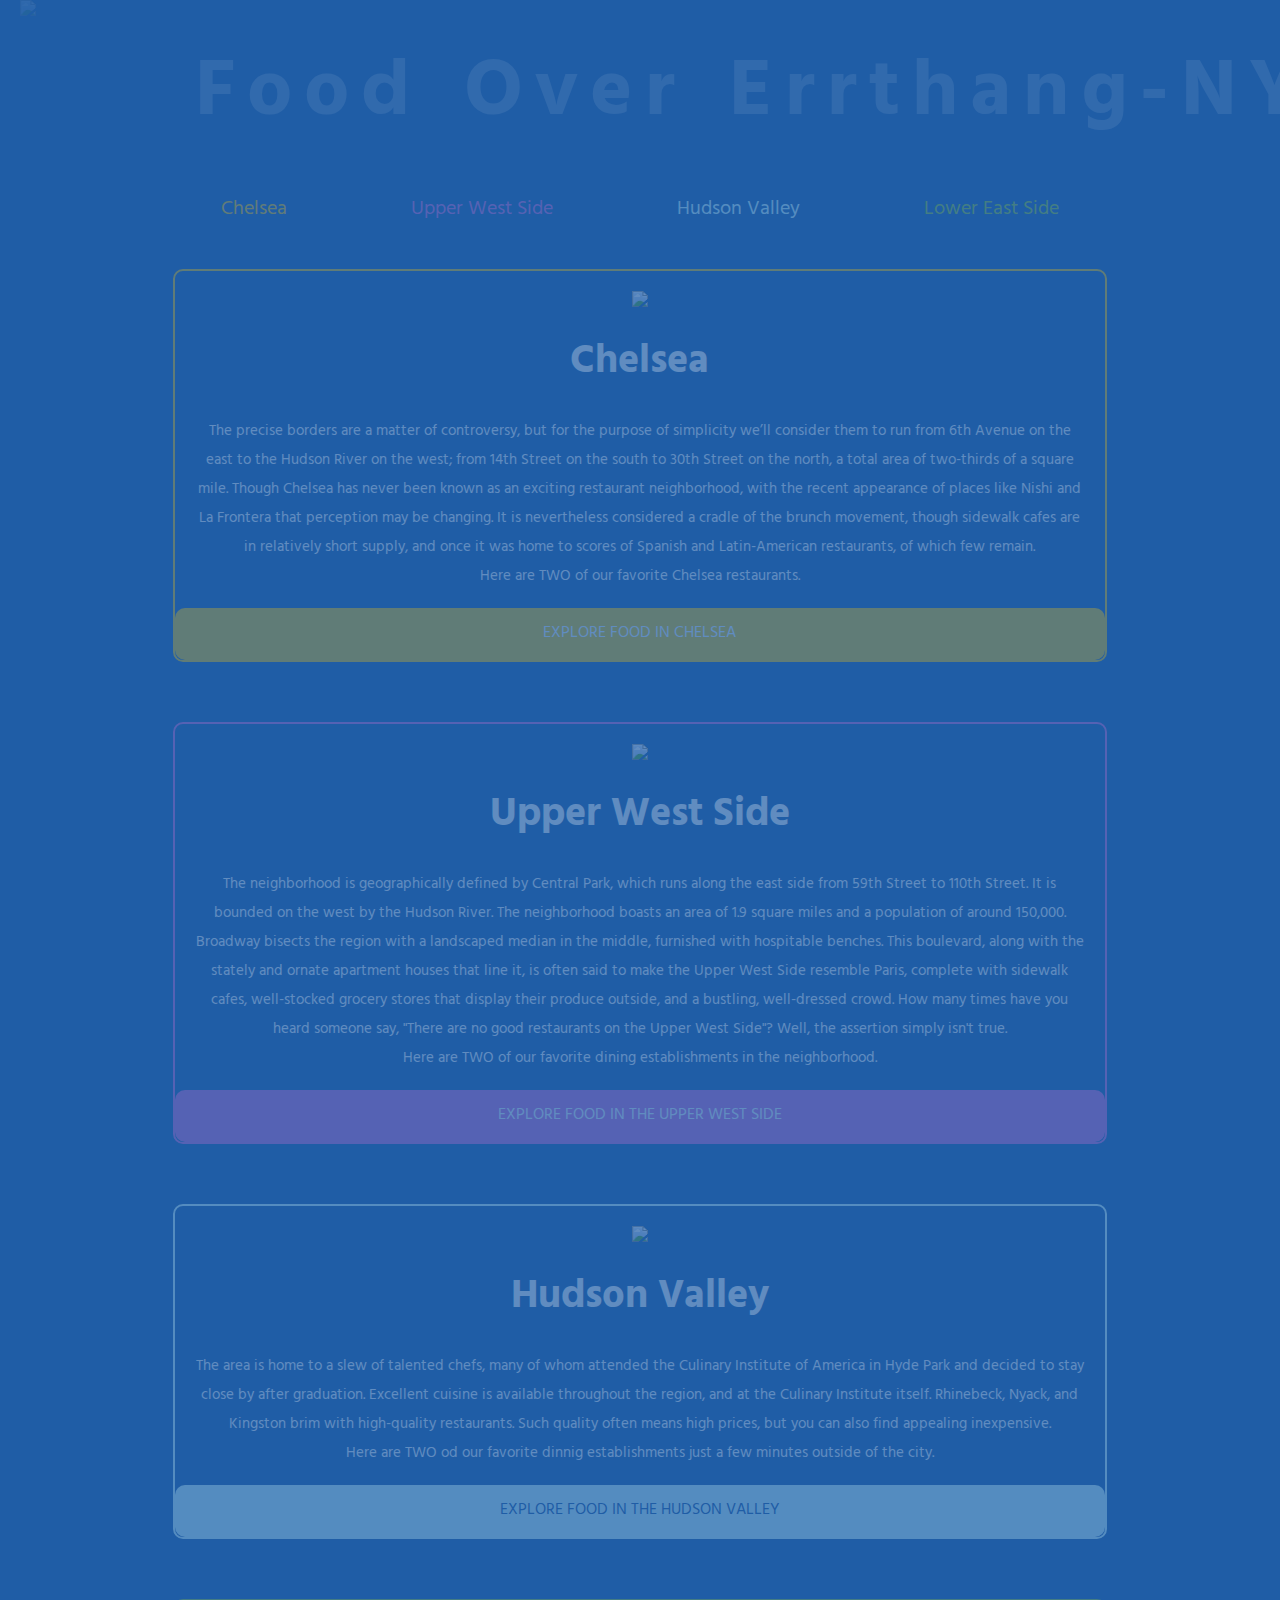
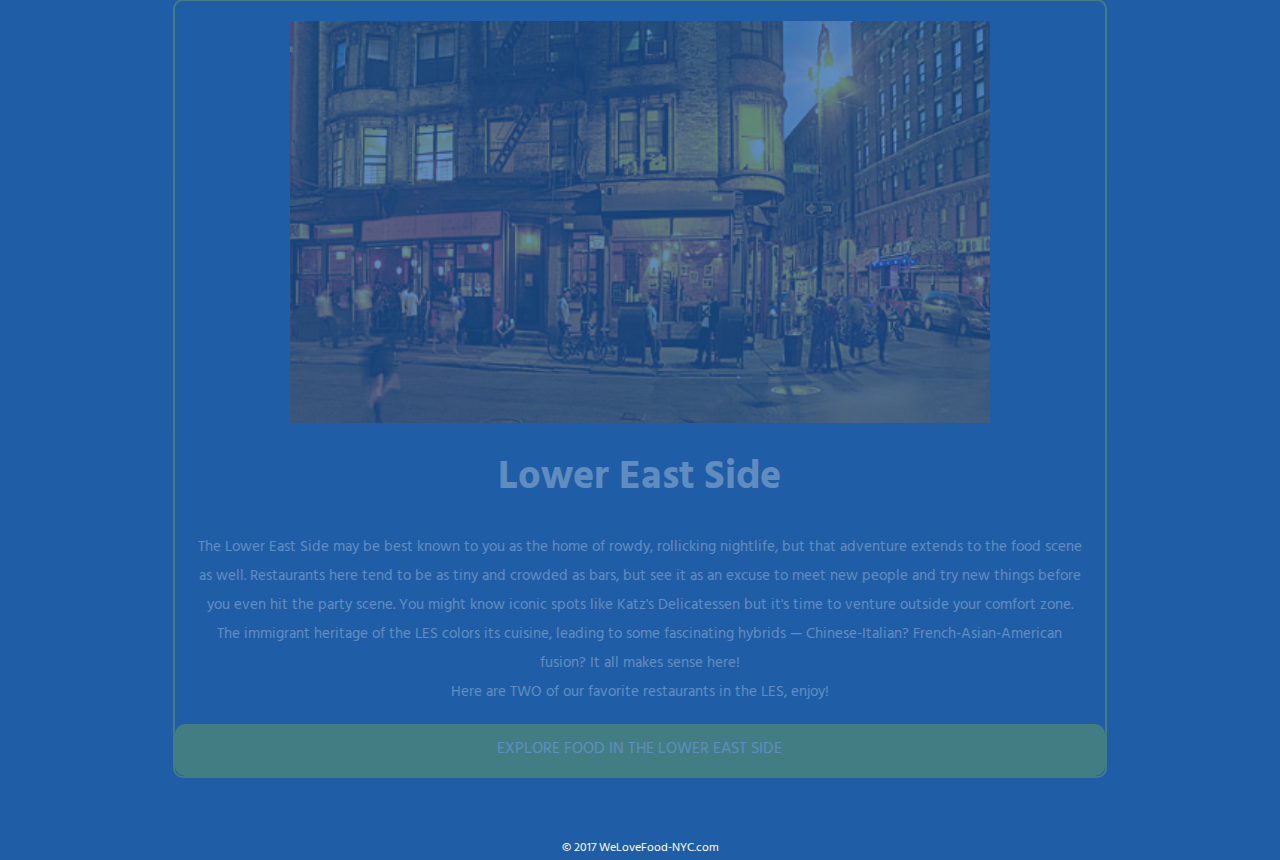
==== index.html @ e75022dc "Merge pull request #4 from kellyrogers14/homepageUpdates" ====
<!DOCTYPE html>
<html>
<head>
  <title>We Love Food-NYC</title>
  <link href="https://fonts.googleapis.com/css?family=Hind+Guntur" rel="stylesheet">
  <link rel="stylesheet" type="text/css" href="css/styles.css">
</head>

<body>
  <div class="header">
      <a href="index.html">
      <img src="http://www.uiw.edu/housing/Images_old/Icons/056942-glossy-black-icon-food-beverage-knife-fork3.png">
    </a>
    <h1>Food Over Errthang-NY</h1>


  </div>

  <div class="nav">
    <ul>
      <li id="first"><a href="#chelsea">Chelsea</a></li>
      <li id="second"><a href="#UWS">Upper West Side</a></li>
      <li id="third"><a href="#HV">Hudson Valley</a></li>
      <li id="fourth"><a href="#LES">Lower East Side</a></li>
    </ul>
  </div>

  <div class="hoods">
    <div class="hood1" id="chelsea">
      <div class="hood-img">
        <img src="images/Chelsea_main.jpg" width="700px">
      </div>
      <div class="hood-description">
        <ul>
          <li> <h2>Chelsea</h2> </li>
          <li> <p>The precise borders are a matter of controversy, but for the purpose of simplicity we’ll consider them to run from 6th Avenue on the east to the Hudson River on the west; from 14th Street on the south to 30th Street on the north, a total area of two-thirds of a square mile.  Though Chelsea has never been known as an exciting restaurant neighborhood, with the recent appearance of places like Nishi and La Frontera that perception may be changing.  It is nevertheless considered a cradle of the brunch movement, though sidewalk cafes are in relatively short supply, and once it was home to scores of Spanish and Latin-American restaurants, of which few remain. <br>Here are TWO of our favorite Chelsea restaurants.</p>
          </li>
        </ul>
      </div>
      <div class="explore1">
        <a href="#">Explore food in Chelsea</a>
      </div>
    </div>

    <div class="hood2" id="UWS">
      <div class="hood-img">
        <img src="images/UpperWestSide_main.jpg" width="700px">
      </div>
      <div class="hood-description">
        <ul>
          <li> <h2>Upper West Side</h2> </li>
          <li> <p>The neighborhood is geographically defined by Central Park, which runs along the east side from 59th Street to 110th Street.  It is bounded on the west by the Hudson River. The neighborhood boasts an area of 1.9 square miles and a population of around 150,000.  Broadway bisects the region with a landscaped median in the middle, furnished with hospitable benches.  This boulevard, along with the stately and ornate apartment houses that line it, is often said to make the Upper West Side resemble Paris, complete with sidewalk cafes, well-stocked grocery stores that display their produce outside, and a bustling, well-dressed crowd.  How many times have you heard someone say, "There are no good restaurants on the Upper West Side"?  Well, the assertion simply isn't true.  <br>Here are TWO of our favorite dining establishments in the neighborhood.</p> </li>
        </ul>
      </div>
      <div class="explore2">
        <a href="#">Explore food in the Upper West Side</a>
      </div>
    </div>

    <div class="hood3" id="HV">
      <div class="hood-img">
        <img src="images/HudsonValley_main.jpg" width="700px">
      </div>
      <div class="hood-description">
        <ul>
          <li> <h2>Hudson Valley</h2> </li>
          <li> <p>The area is home to a slew of talented chefs, many of whom attended the Culinary Institute of America in Hyde Park and decided to stay close by after graduation.  Excellent cuisine is available throughout the region, and at the Culinary Institute itself.  Rhinebeck, Nyack, and Kingston brim with high-quality restaurants.  Such quality often means high prices, but you can also find appealing inexpensive.  <br>Here are TWO od our favorite dinnig establishments just a few minutes outside of the city.</p> </li>
        </ul>
      </div>
      <div class="explore3">
        <a href="#">Explore food in the Hudson Valley</a>
      </div>
    </div>

    <div class="hood4" id="LES">
      <div class="hood-img">
        <img src="images/LowerEastSide_main.jpg" width="700px">
      </div>
      <div class="hood-description">
        <ul>
          <li> <h2>Lower East Side</h2> </li>
          <li> <p>The Lower East Side may be best known to you as the home of rowdy, rollicking nightlife, but that adventure extends to the food scene as well. Restaurants here tend to be as tiny and crowded as bars, but see it as an excuse to meet new people and try new things before you even hit the party scene. You might know iconic spots like Katz's Delicatessen but it's time to venture outside your comfort zone. The immigrant heritage of the LES colors its cuisine, leading to some fascinating hybrids — Chinese-Italian? French-Asian-American fusion? It all makes sense here!  <br>Here are TWO of our favorite restaurants in the LES, enjoy!</p> </li>
        </ul>
      </div>
      <div class="explore4">
        <a href="#">Explore food in the Lower East Side</a>
      </div>
    </div>
  </div>

  <footer>
    © 2017 WeLoveFood-NYC.com
  </footer>
  <script src='https://code.jquery.com/jquery-3.1.0.min.js'></script>
  <script src="js/main.js"></script>
</body>




</html>
---- css/styles.css ----
/** {
  border: 1px solid rgba(0, 0, 0, 0.3);
}*/

* {
  box-sizing: border-box;
}

body{
  padding: 0;
  margin: 0;
  background-color: #1F5DA6;
  text-align: center;
}

.header img {
  width: 175px;
  float: left;
  z-index: 555;
  position: relative;
  padding-left: 20px;
}

.header h1 {
  color: white;
  font-family: 'Hind Guntur', sans-serif;
  font-size: 80px;
  letter-spacing: 12px;
  word-spacing: 10px;
  position: relative;
  margin: auto;
  margin-left: 175px;
  text-align: left;
  padding-top: 25px;
  padding-left: 20px;
  width: 90%;
}

h2 {
  color: white;
  font-family: 'Hind Guntur', sans-serif;
  font-size: 40px;
  margin: 0;
}

p {
  color: white;
  font-family: 'Hind Guntur', sans-serif;
  font-size: 15px;
  padding-left: 20px;
  padding-right: 20px;

}

.nav {
  text-align: center;
  width: 100%;
}

ul{
  padding: 0;
}

.nav li {
  font-family: 'Hind Guntur', sans-serif;
  display: inline;
  font-size: 20px;
  font-weight: 500px;
  margin: 20px 60px;
  text-decoration: none;
}

#first {
  color: #FEC907;
}

#second {
  color: orchid;
}

#third {
  color: #D6FFFF;
}

#fourth {
  color: yellowgreen;
}

.hood1{
  border: 2px solid #FEC907;
  margin: 40px auto;
  padding: 10px 0px 0px 0px;
  width: 73%;
  border-radius: 10px;
}

.hood2{
  border: 2px solid orchid;
  margin: 60px auto;
  padding: 10px 0px 0px 0px;
  width: 73%;
  border-radius: 10px;
}

.hood3{
  border: 2px solid #D6FFFF;
  margin: 60px auto;
  padding: 10px 0px 0px 0px;
  width: 73%;
  border-radius: 10px;
}

.hood4{
  border: 2px solid yellowgreen;
  margin: 60px auto;
  padding: 10px 0px 0px 0px;
  width: 73%;
  border-radius: 10px;
}

.hood-img{
  display: inline-block;
  margin-top: 10px;
}

.hood-description li{
  margin: 0;
  list-style: none;
}

.explore1{
  background-color: #FEC907;
  color: white;
  font-family: 'Hind Guntur', sans-serif;
  font-size: 16px;
  padding: 11px;
  text-align: center;
  text-decoration: none;
  text-transform: uppercase;
  margin-top: 30px auto;
  width: 100%;
  display: block;
  border-radius: 10px;
}

.explore2{
  background-color: orchid;
  color: white;
  font-family: 'Hind Guntur', sans-serif;
  font-size: 16px;
  padding: 11px;
  text-align: center;
  text-decoration: none;
  text-transform: uppercase;
  margin-top: 30px auto;
  width: 100%;
  display: block;
  border-radius: 10px;
}

.explore3{
  background-color: #D6FFFF;
  color: #1F5DA6;
  font-family: 'Hind Guntur', sans-serif;
  font-size: 16px;
  padding: 11px;
  text-align: center;
  text-decoration: none;
  text-transform: uppercase;
  margin-top: 30px auto;
  width: 100%;
  display: block;
  border-radius: 10px;
}

.explore4{
  background-color: yellowgreen;
  color: white;
  font-family: 'Hind Guntur', sans-serif;
  font-size: 16px;
  padding: 11px;
  text-align: center;
  text-decoration: none;
  text-transform: uppercase;
  margin-top: 30px auto;
  width: 100%;
  display: block;
  border-radius: 10px;
}

footer{
  color: white;
  font-family: 'Hind Guntur', sans-serif;
  font-size: 12px;
}

a{
  text-decoration: none;
  color:inherit;
}
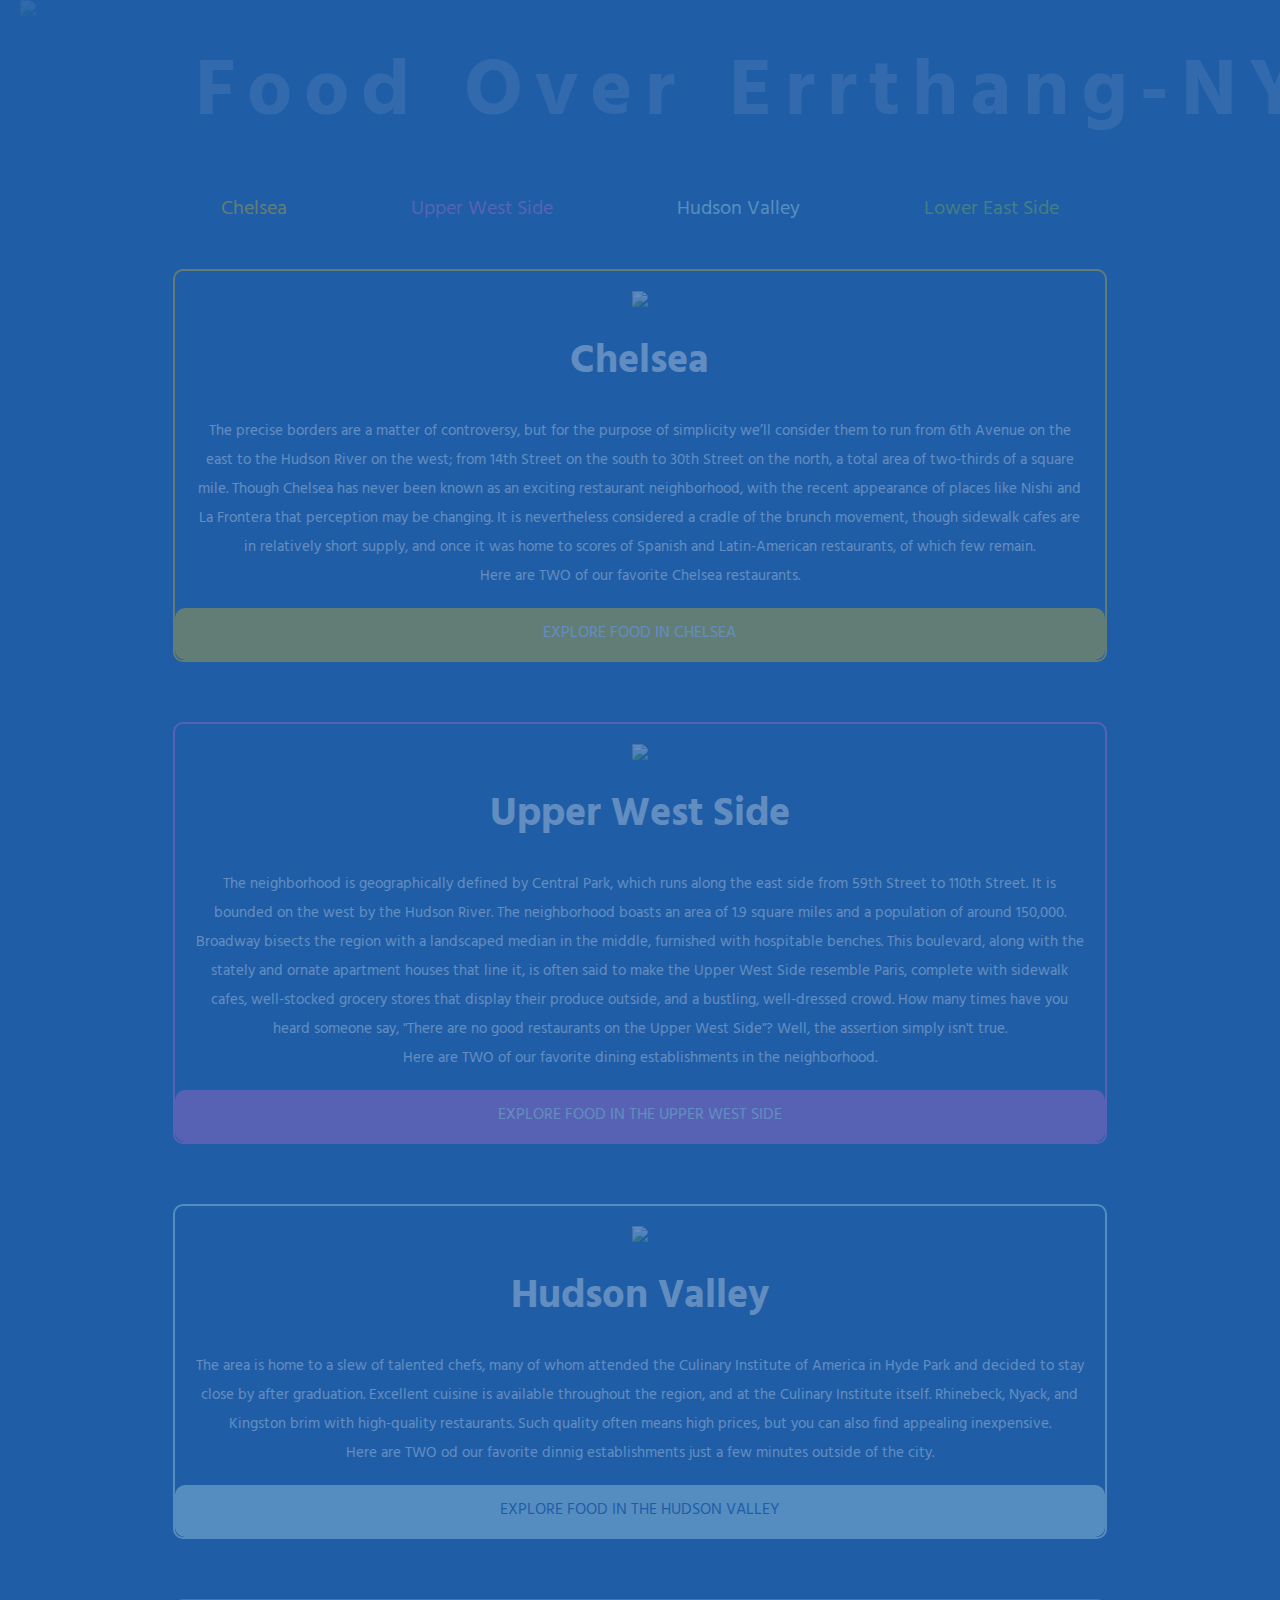
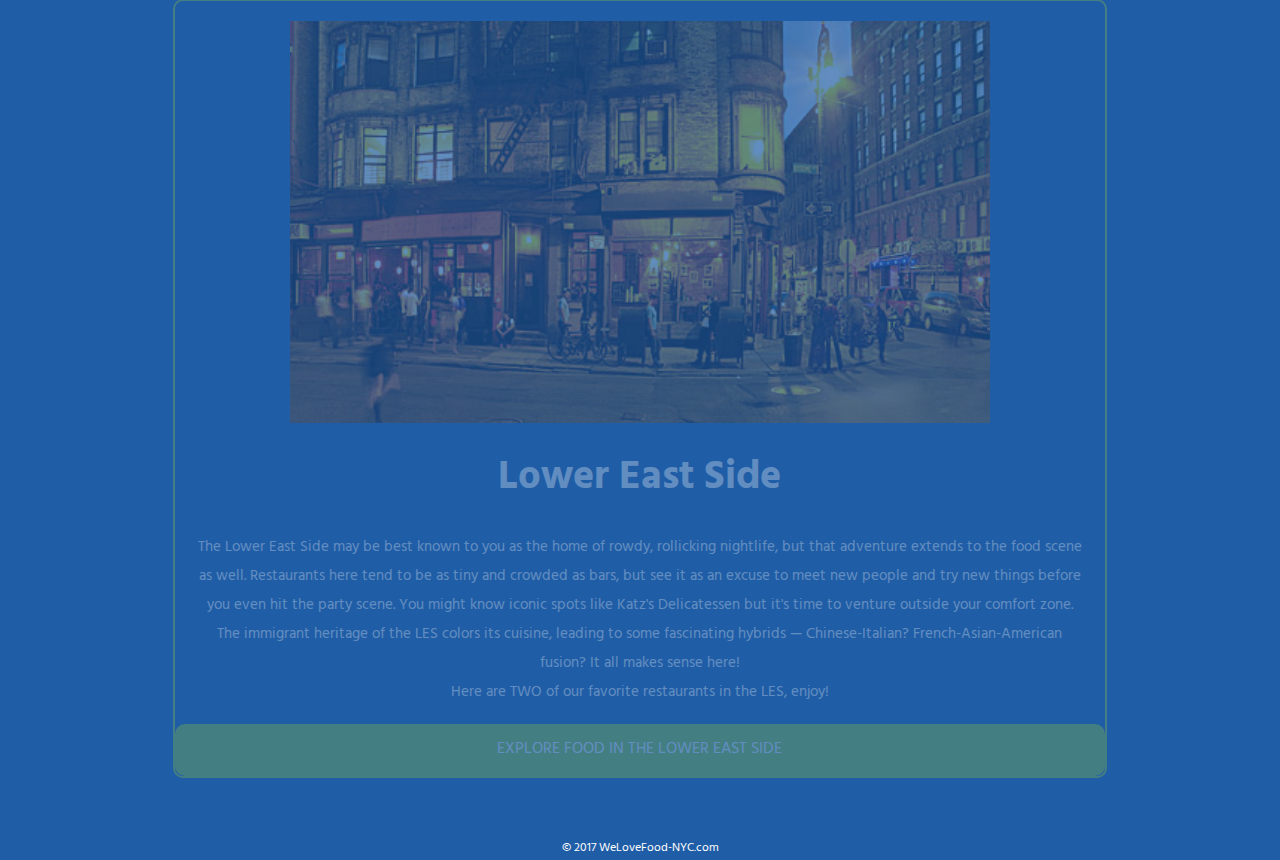
==== commit 22561d80: "updated html" ====
--- a/index.html
+++ b/index.html
@@ -18,10 +18,12 @@
 
   <div class="nav">
     <ul>
-      <li id="first"><a href="#chelsea">Chelsea</a></li>
+      <li id="first"><a href="chelsea.html">Chelsea</a></li>
       <li id="second"><a href="#UWS">Upper West Side</a></li>
       <li id="third"><a href="#HV">Hudson Valley</a></li>
-      <li id="fourth"><a href="#LES">Lower East Side</a></li>
+
+      <li id="fourth"><a href="les.html">Lower East Side</a></li>
+
     </ul>
   </div>
 
@@ -38,7 +40,7 @@
         </ul>
       </div>
       <div class="explore1">
-        <a href="#">Explore food in Chelsea</a>
+        <a href="chelsea.html">Explore food in Chelsea</a>
       </div>
     </div>
 
@@ -79,7 +81,9 @@
       <div class="hood-description">
         <ul>
           <li> <h2>Lower East Side</h2> </li>
+
           <li> <p>The Lower East Side may be best known to you as the home of rowdy, rollicking nightlife, but that adventure extends to the food scene as well. Restaurants here tend to be as tiny and crowded as bars, but see it as an excuse to meet new people and try new things before you even hit the party scene. You might know iconic spots like Katz's Delicatessen but it's time to venture outside your comfort zone. The immigrant heritage of the LES colors its cuisine, leading to some fascinating hybrids — Chinese-Italian? French-Asian-American fusion? It all makes sense here!  <br>Here are TWO of our favorite restaurants in the LES, enjoy!</p> </li>
+
         </ul>
       </div>
       <div class="explore4">
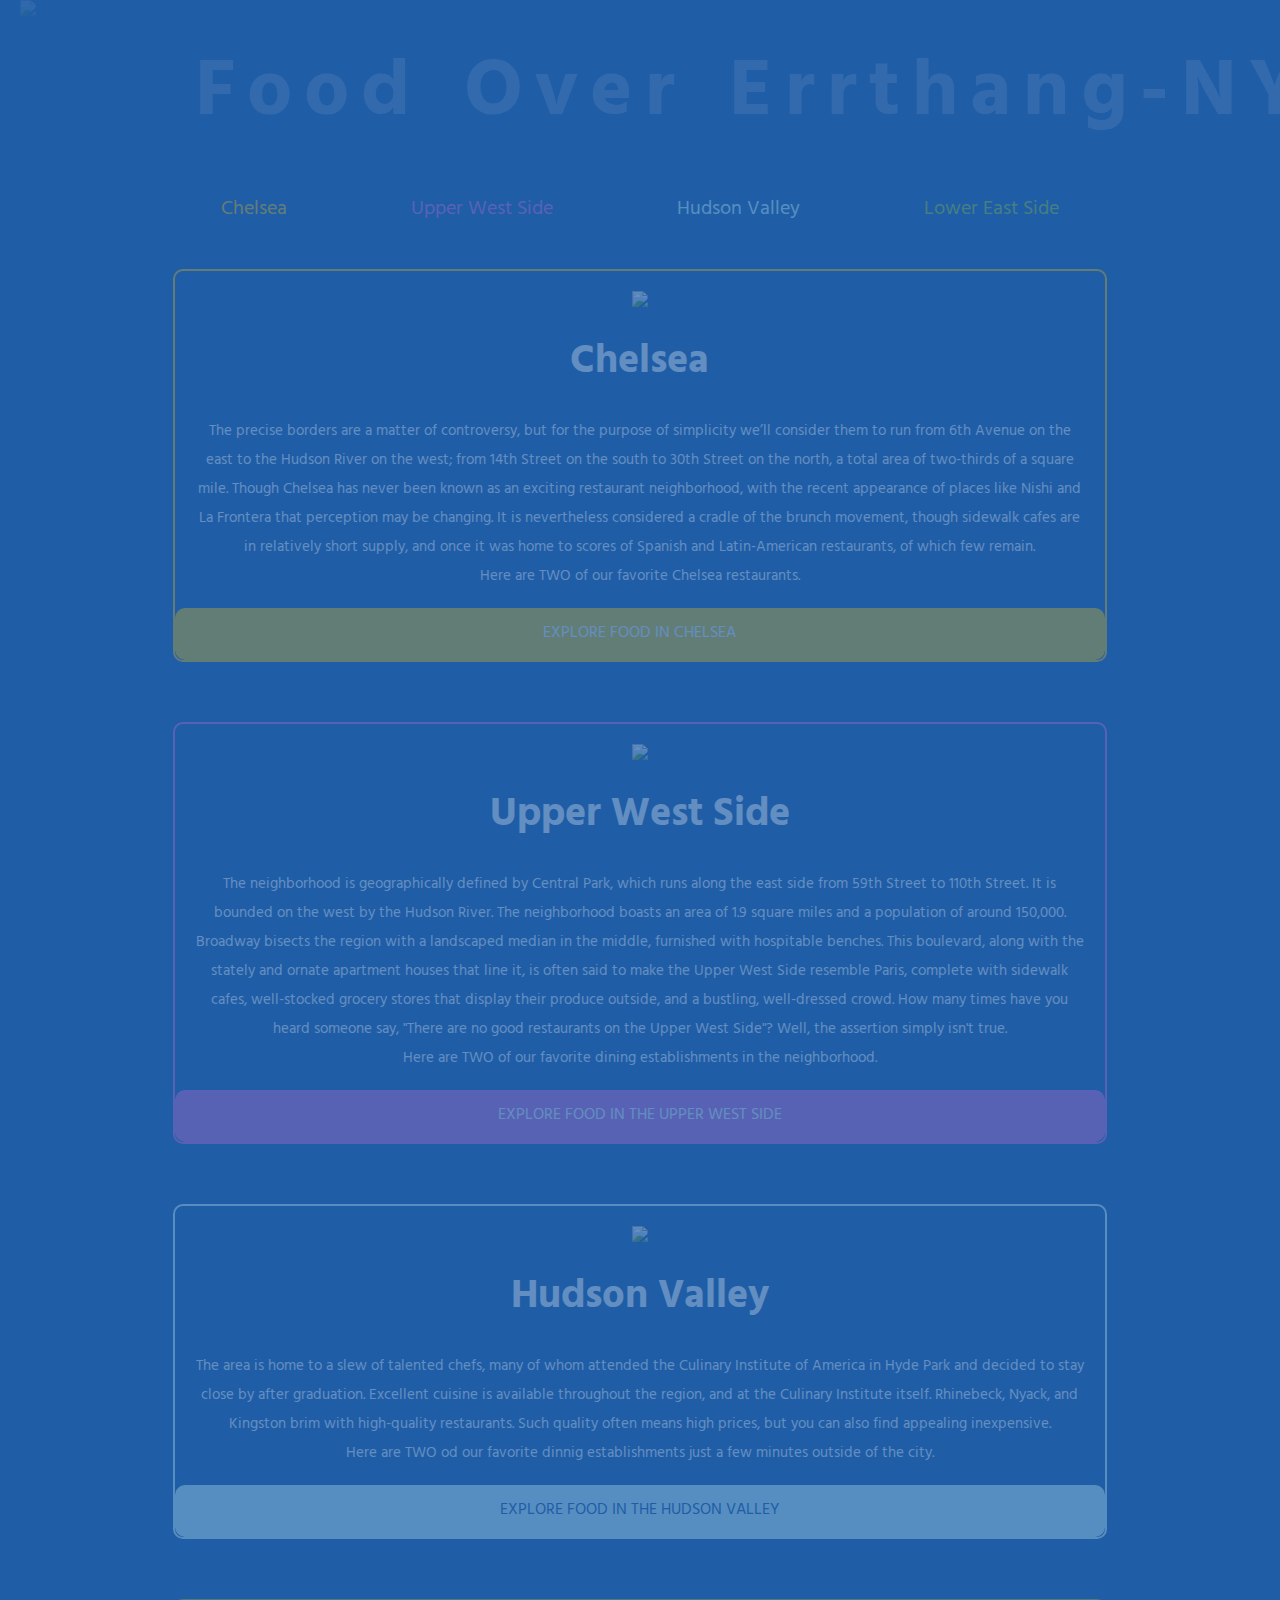
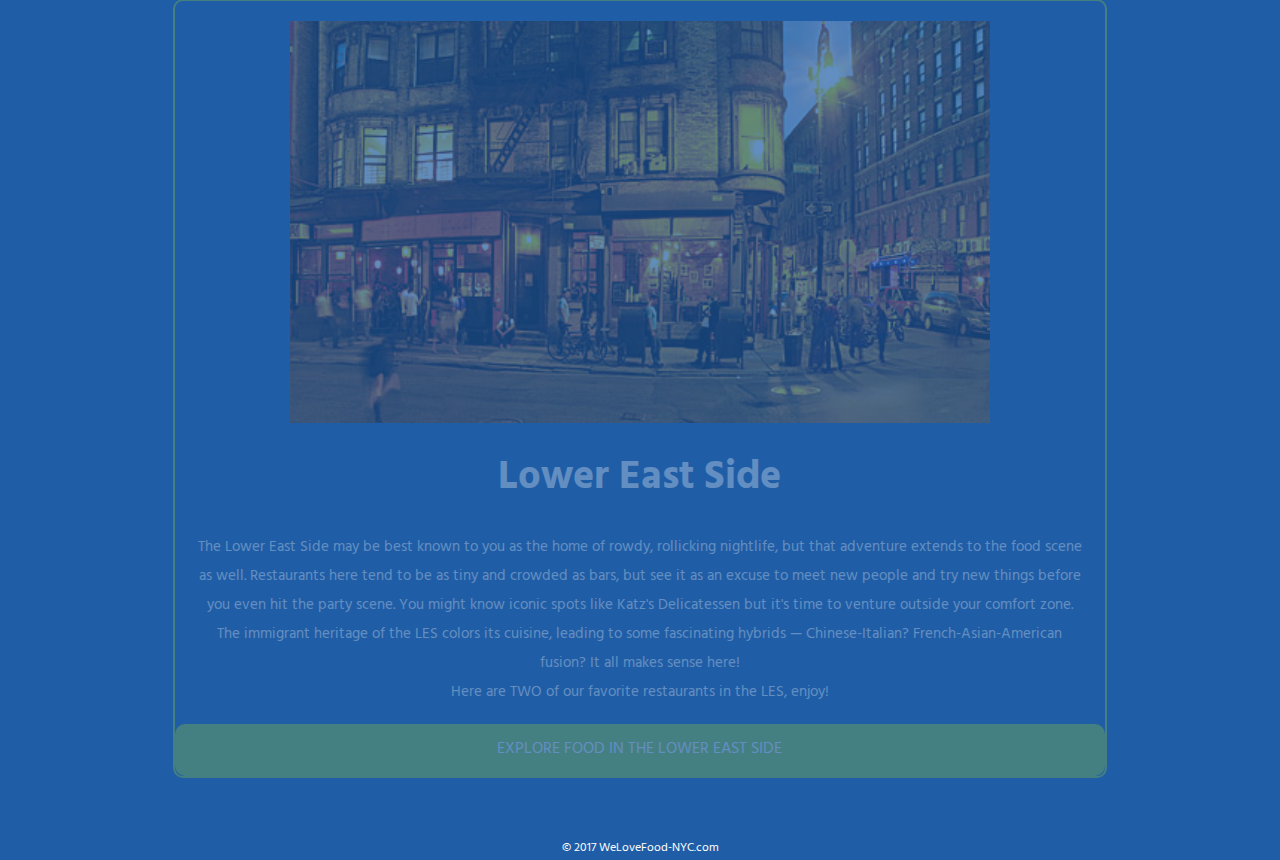
==== commit 6e9fbcc5: "updated links" ====
--- a/index.html
+++ b/index.html
@@ -87,7 +87,7 @@
         </ul>
       </div>
       <div class="explore4">
-        <a href="#">Explore food in the Lower East Side</a>
+        <a href="les.html">Explore food in the Lower East Side</a>
       </div>
     </div>
   </div>
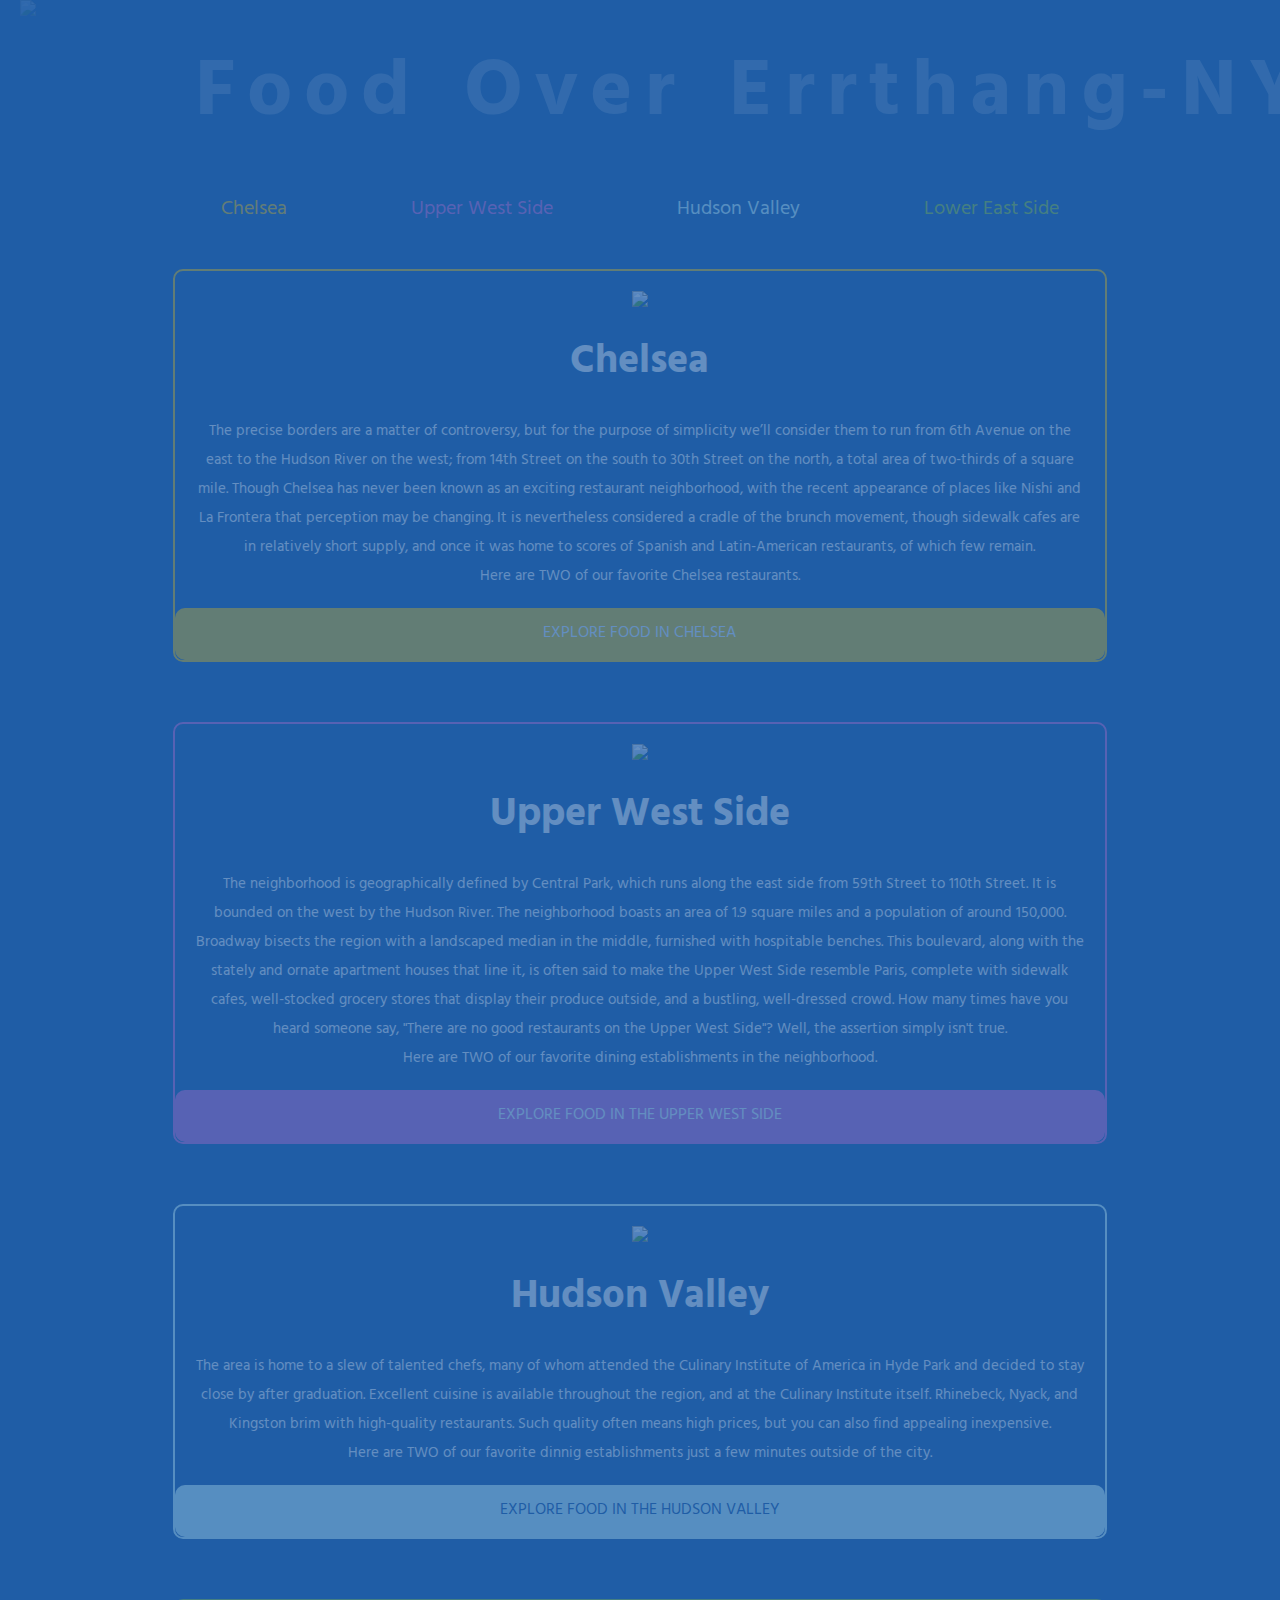
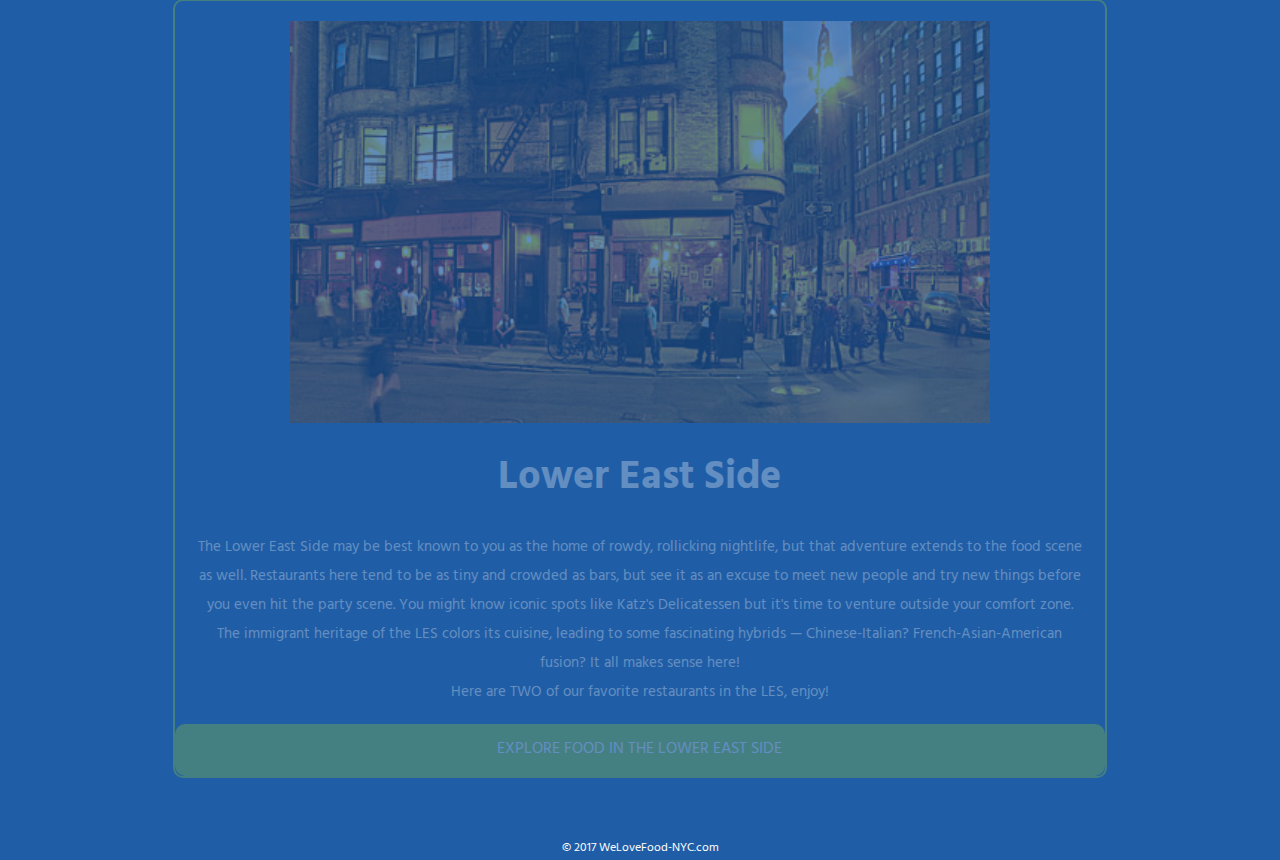
==== commit 2d43f856: "Merge pull request #10 from kellyrogers14/hudsonvalley" ====
--- a/index.html
+++ b/index.html
@@ -20,7 +20,7 @@
     <ul>
       <li id="first"><a href="chelsea.html">Chelsea</a></li>
       <li id="second"><a href="#UWS">Upper West Side</a></li>
-      <li id="third"><a href="#HV">Hudson Valley</a></li>
+      <li id="third"><a href="hudsonvalley.html">Hudson Valley</a></li>
 
       <li id="fourth"><a href="les.html">Lower East Side</a></li>
 
@@ -66,7 +66,7 @@
       <div class="hood-description">
         <ul>
           <li> <h2>Hudson Valley</h2> </li>
-          <li> <p>The area is home to a slew of talented chefs, many of whom attended the Culinary Institute of America in Hyde Park and decided to stay close by after graduation.  Excellent cuisine is available throughout the region, and at the Culinary Institute itself.  Rhinebeck, Nyack, and Kingston brim with high-quality restaurants.  Such quality often means high prices, but you can also find appealing inexpensive.  <br>Here are TWO od our favorite dinnig establishments just a few minutes outside of the city.</p> </li>
+          <li> <p>The area is home to a slew of talented chefs, many of whom attended the Culinary Institute of America in Hyde Park and decided to stay close by after graduation.  Excellent cuisine is available throughout the region, and at the Culinary Institute itself.  Rhinebeck, Nyack, and Kingston brim with high-quality restaurants.  Such quality often means high prices, but you can also find appealing inexpensive.  <br>Here are TWO of our favorite dinnig establishments just a few minutes outside of the city.</p> </li>
         </ul>
       </div>
       <div class="explore3">
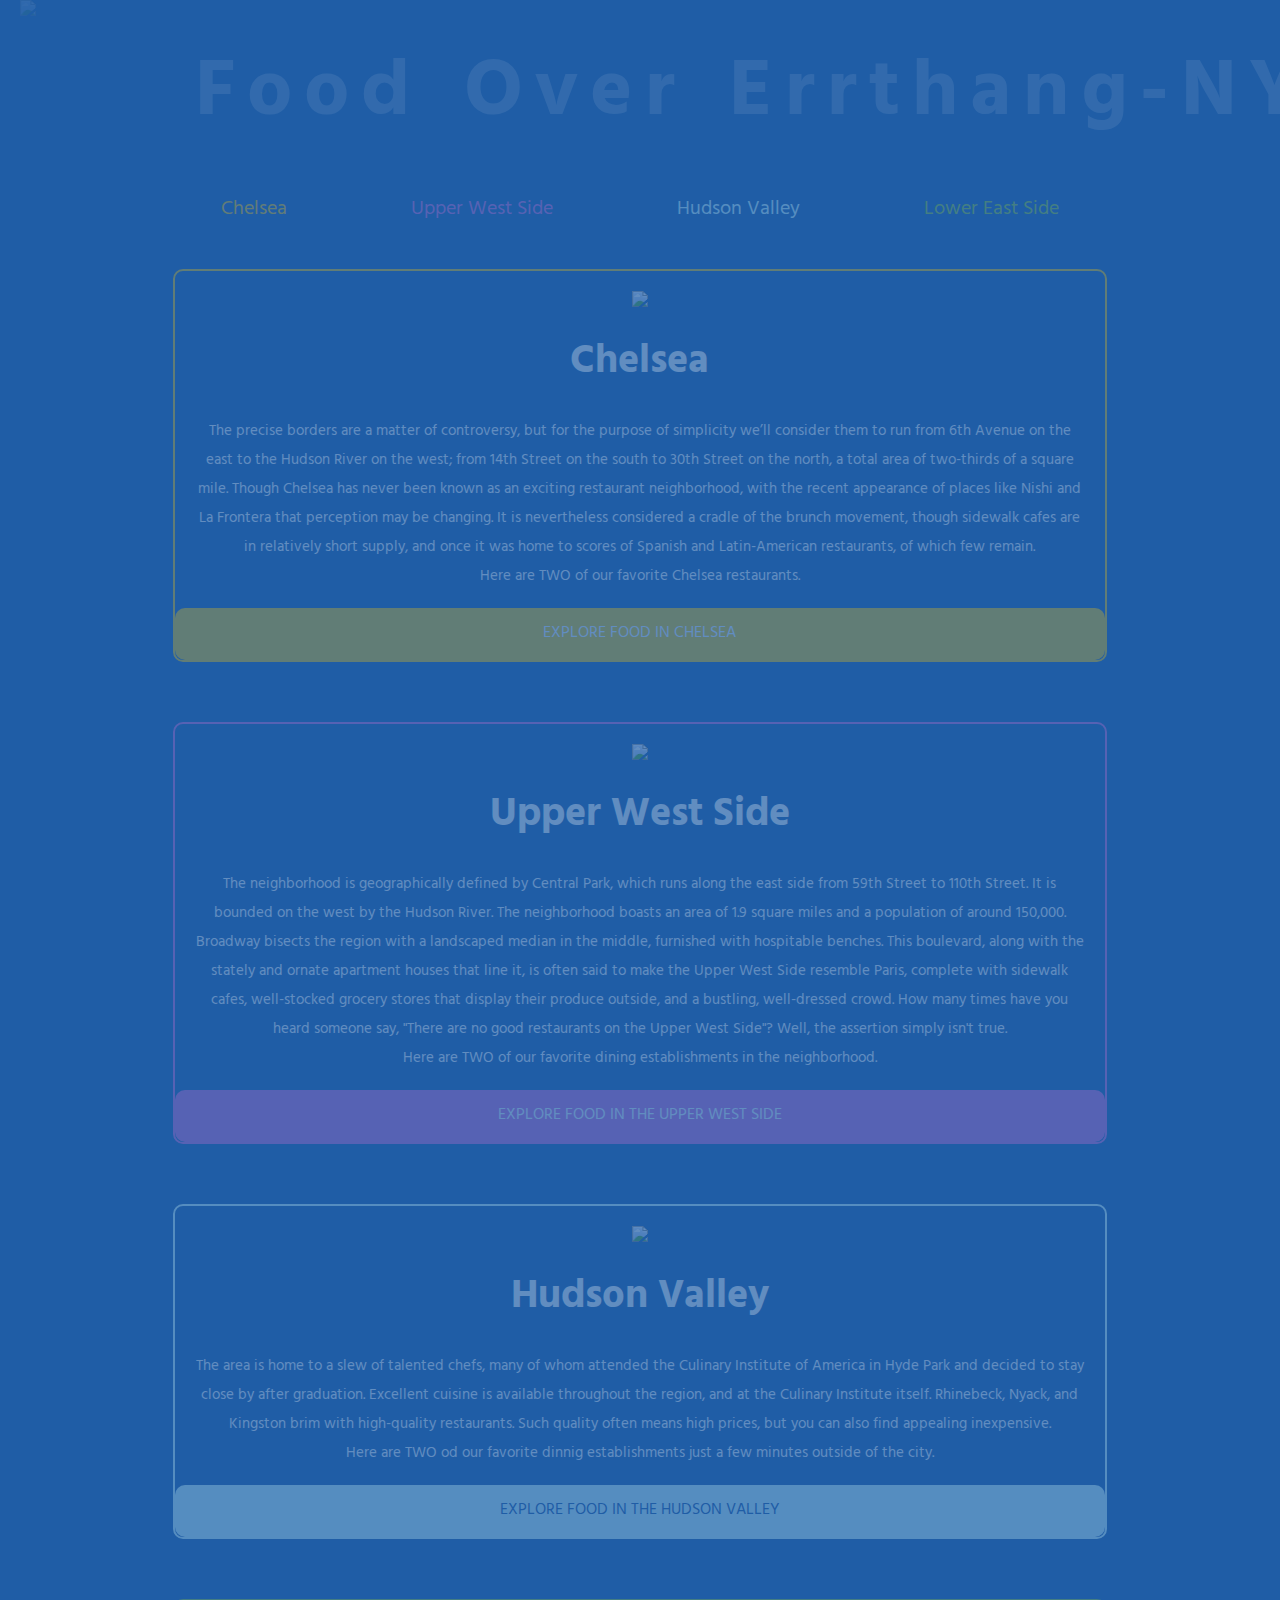
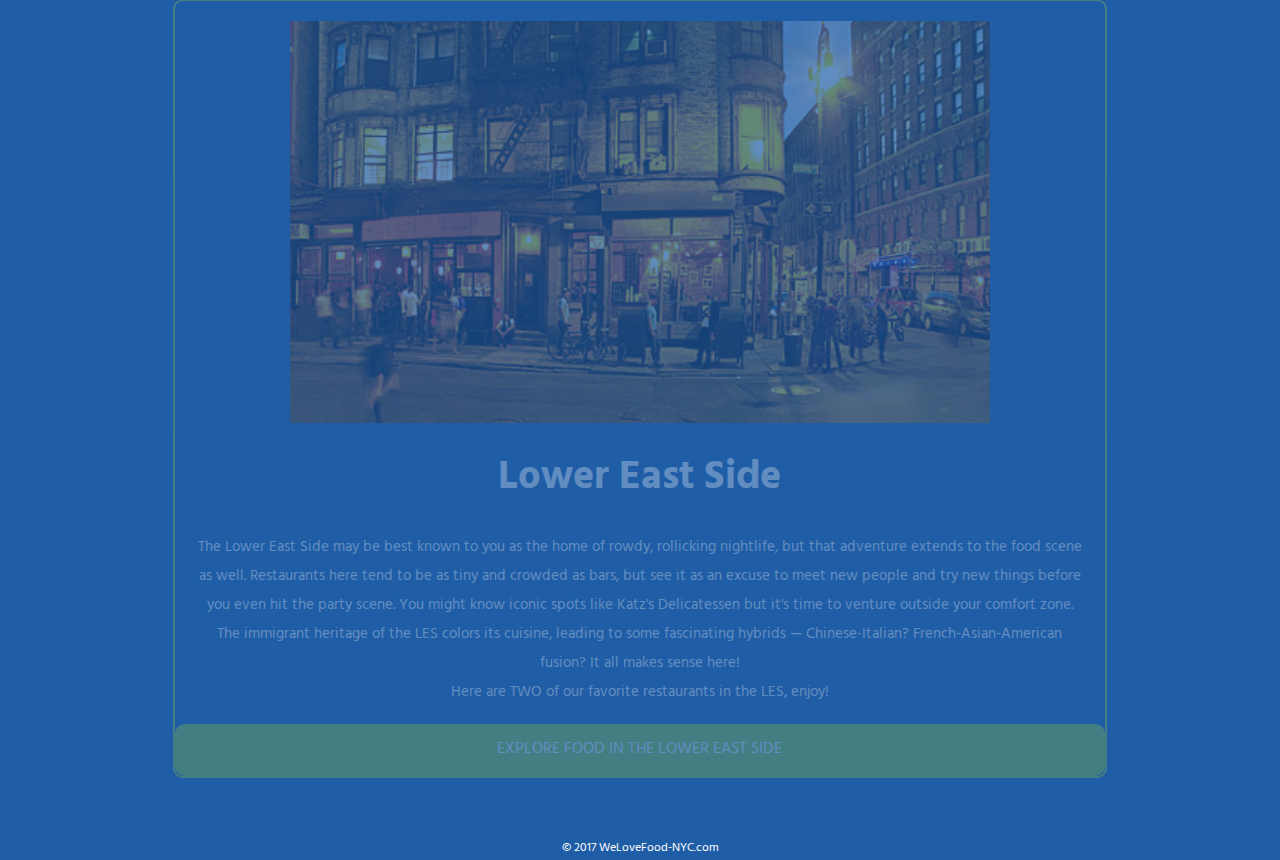
==== commit c15bc470: "last commit" ====
--- a/index.html
+++ b/index.html
@@ -18,11 +18,11 @@
 
   <div class="nav">
     <ul>
-      <li id="first"><a href="chelsea.html">Chelsea</a></li>
+      <li id="first"><a href="#chelsea">Chelsea</a></li>
       <li id="second"><a href="#UWS">Upper West Side</a></li>
-      <li id="third"><a href="hudsonvalley.html">Hudson Valley</a></li>
+      <li id="third"><a href="#HV">Hudson Valley</a></li>
 
-      <li id="fourth"><a href="les.html">Lower East Side</a></li>
+      <li id="fourth"><a href="#LES">Lower East Side</a></li>
 
     </ul>
   </div>
@@ -66,7 +66,7 @@
       <div class="hood-description">
         <ul>
           <li> <h2>Hudson Valley</h2> </li>
-          <li> <p>The area is home to a slew of talented chefs, many of whom attended the Culinary Institute of America in Hyde Park and decided to stay close by after graduation.  Excellent cuisine is available throughout the region, and at the Culinary Institute itself.  Rhinebeck, Nyack, and Kingston brim with high-quality restaurants.  Such quality often means high prices, but you can also find appealing inexpensive.  <br>Here are TWO of our favorite dinnig establishments just a few minutes outside of the city.</p> </li>
+          <li> <p>The area is home to a slew of talented chefs, many of whom attended the Culinary Institute of America in Hyde Park and decided to stay close by after graduation.  Excellent cuisine is available throughout the region, and at the Culinary Institute itself.  Rhinebeck, Nyack, and Kingston brim with high-quality restaurants.  Such quality often means high prices, but you can also find appealing inexpensive.  <br>Here are TWO od our favorite dinnig establishments just a few minutes outside of the city.</p> </li>
         </ul>
       </div>
       <div class="explore3">
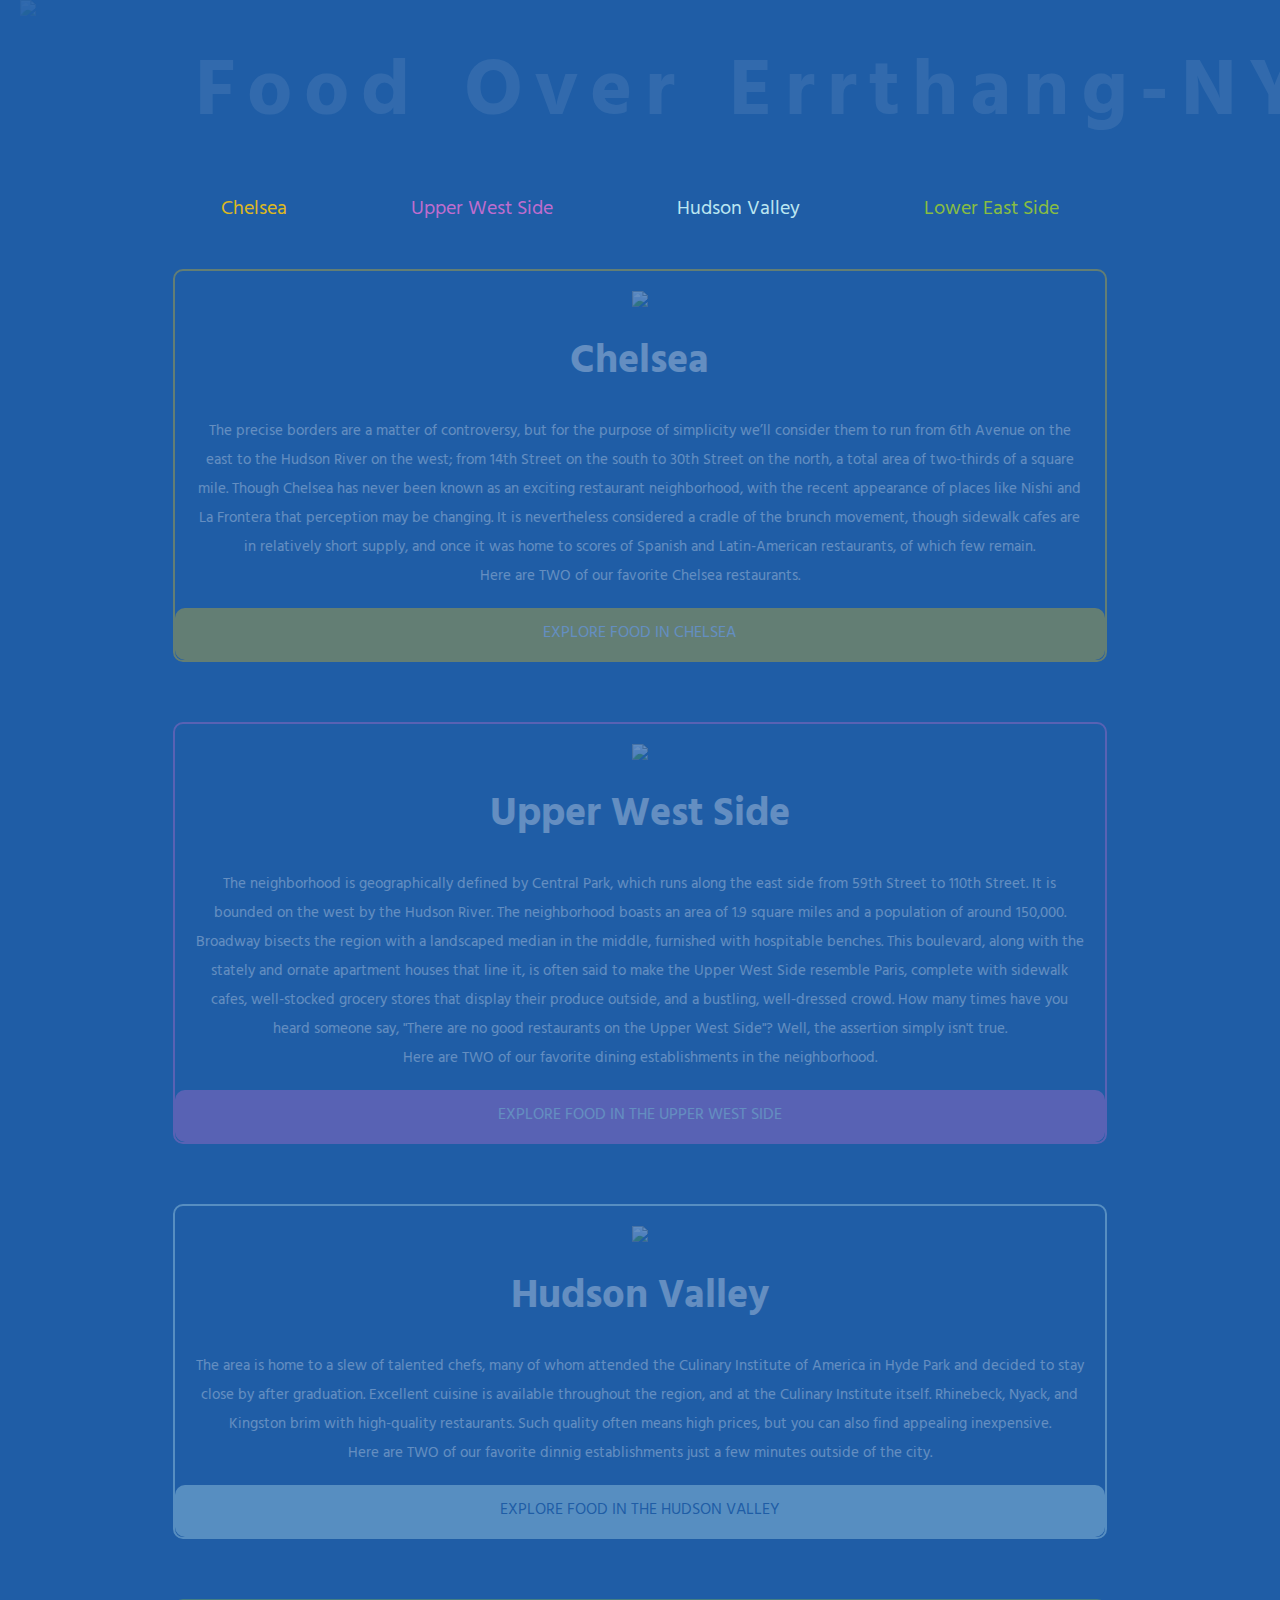
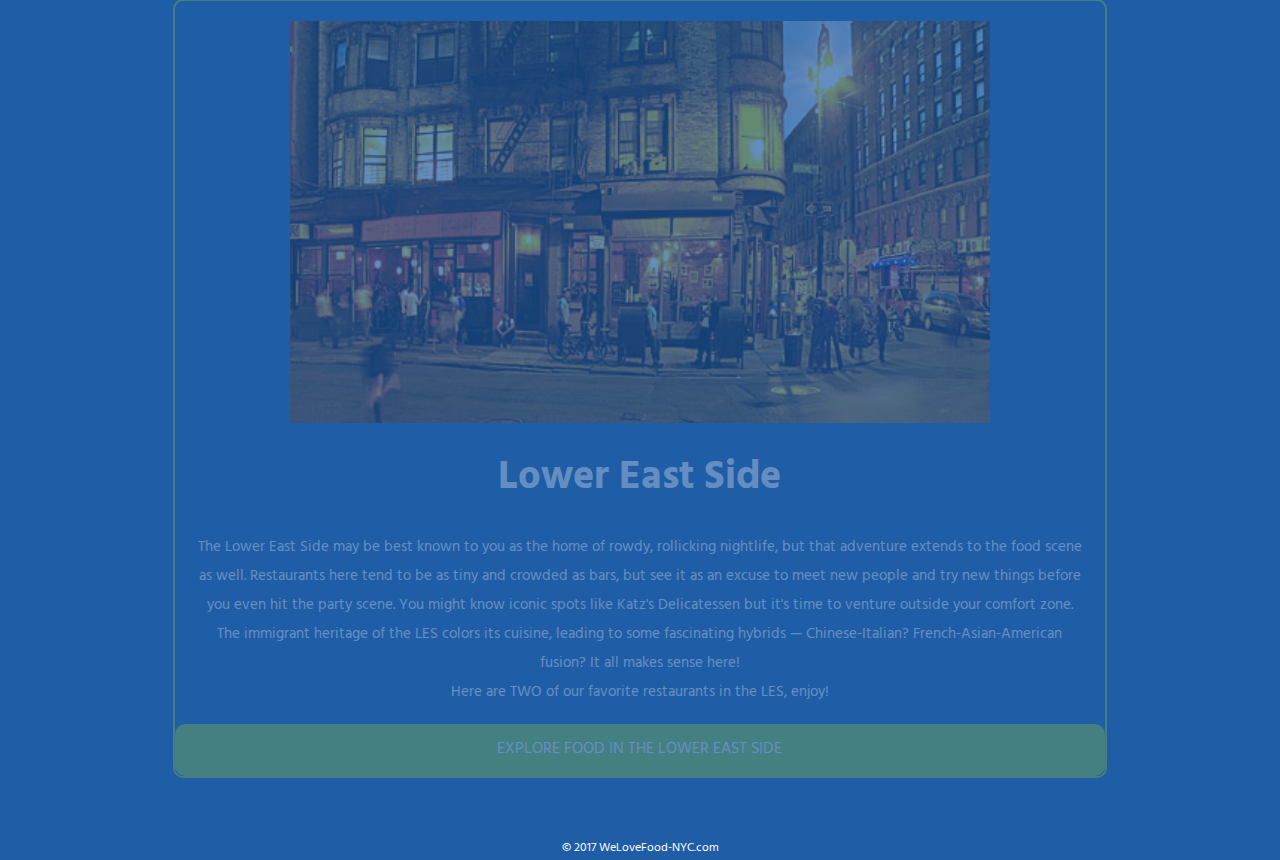
==== commit b675b026: "updated links in index html fixed uws css" ====
--- a/index.html
+++ b/index.html
@@ -18,12 +18,11 @@
 
   <div class="nav">
     <ul>
-      <li id="first"><a href="#chelsea">Chelsea</a></li>
-      <li id="second"><a href="#UWS">Upper West Side</a></li>
-      <li id="third"><a href="#HV">Hudson Valley</a></li>
-
-      <li id="fourth"><a href="#LES">Lower East Side</a></li>
-
+      <!-- update menu bar links -->
+      <li id="first"><a href="chelsea.html">Chelsea</a></li>
+      <li id="second"><a href="uws.html">Upper West Side</a></li>
+      <li id="third"><a href="hudsonvalley.html">Hudson Valley</a></li>
+      <li id="fourth"><a href="les.html">Lower East Side</a></li>
     </ul>
   </div>
 
@@ -55,7 +54,7 @@
         </ul>
       </div>
       <div class="explore2">
-        <a href="#">Explore food in the Upper West Side</a>
+        <a href="uws.html">Explore food in the Upper West Side</a>
       </div>
     </div>
 
@@ -66,7 +65,7 @@
       <div class="hood-description">
         <ul>
           <li> <h2>Hudson Valley</h2> </li>
-          <li> <p>The area is home to a slew of talented chefs, many of whom attended the Culinary Institute of America in Hyde Park and decided to stay close by after graduation.  Excellent cuisine is available throughout the region, and at the Culinary Institute itself.  Rhinebeck, Nyack, and Kingston brim with high-quality restaurants.  Such quality often means high prices, but you can also find appealing inexpensive.  <br>Here are TWO od our favorite dinnig establishments just a few minutes outside of the city.</p> </li>
+          <li> <p>The area is home to a slew of talented chefs, many of whom attended the Culinary Institute of America in Hyde Park and decided to stay close by after graduation.  Excellent cuisine is available throughout the region, and at the Culinary Institute itself.  Rhinebeck, Nyack, and Kingston brim with high-quality restaurants.  Such quality often means high prices, but you can also find appealing inexpensive.  <br>Here are TWO of our favorite dinnig establishments just a few minutes outside of the city.</p> </li>
         </ul>
       </div>
       <div class="explore3">
